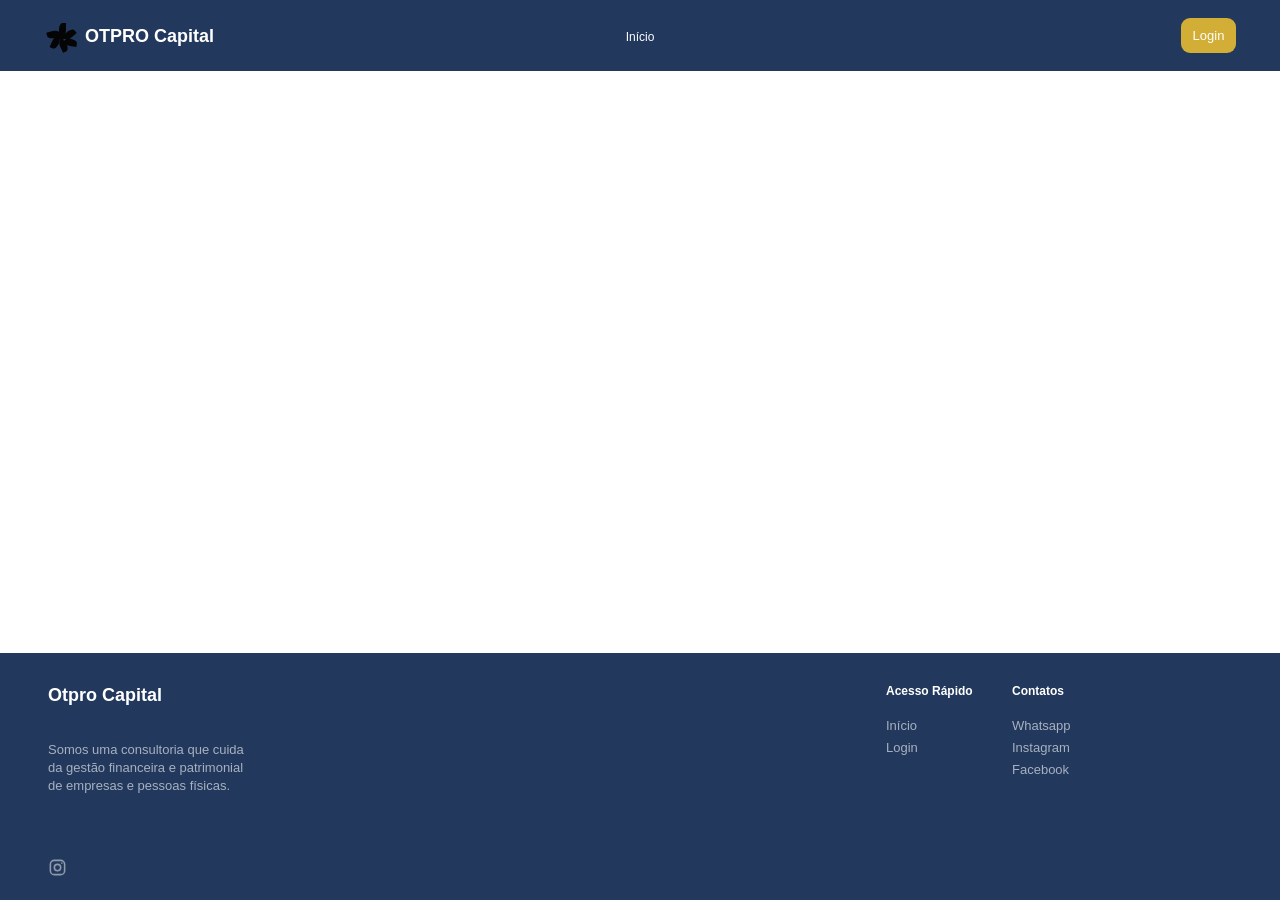
==== Front-End/index.html @ c9ad2c60 "Criação de pastas do frontend e seus respectivos arquivos" ====
<!DOCTYPE html>
<html lang="pt-BR">
<head>
    <meta charset="UTF-8">
    <meta name="viewport" content="width=device-width, initial-scale=1.0">
    <title>OTPRO Capital</title>
    <link rel="stylesheet" href="CSS/index.css">
</head>

<body>

    <header class="header">
        <div class="header-container">

            <a href="index.html" class="logo">
                <span class="logo-icon">
                    <span></span>
                    <span></span>
                    <span></span>
                    <span></span>
                    <span></span>
                    <span></span>
                    <span></span>
                </span>

                <span class="logo-text">OTPRO Capital</span>
            </a>

            <nav class="navigation">
                <a href="index.html">Início</a>
            </nav>

            <a href="login.html" class="login-button">Login</a>

        </div>
    </header>


    <main class="main-content">
        <!-- Conteúdo principal da página -->
    </main>


    <footer class="footer">

        <div class="footer-container">

            <div class="footer-company">
                <h2>Otpro Capital</h2>

                <p>
                    Somos uma consultoria que cuida<br>
                    da gestão financeira e patrimonial<br>
                    de empresas e pessoas físicas.
                </p>

                <a href="https://www.instagram.com/otprocapital/?igsh=djl4d3A2N29uaWxjl" class="instagram-icon" aria-label="Instagram">
                    <svg viewBox="0 0 24 24" aria-hidden="true">
                        <rect x="3" y="3" width="18" height="18" rx="5"></rect>
                        <circle cx="12" cy="12" r="4"></circle>
                        <circle cx="17.5" cy="6.5" r="1"></circle>
                    </svg>
                </a>
            </div>


            <div class="footer-column quick-links">
                <h3>Acesso Rápido</h3>

                <a href="index.html">Início</a>
                <a href="login.html">Login</a>
            </div>


            <div class="footer-column contacts">
                <h3>Contatos</h3>

                <a href="#">Whatsapp</a>
                <a href="https://www.instagram.com/otprocapital/?igsh=djl4d3A2N29uaWxjl">Instagram</a>
                <a href="#">Facebook</a>
            </div>

        </div>

    </footer>

</body>
</html>
---- Front-End/CSS/index.css ----
/* =========================================================
   RESET
========================================================= */

* {
    margin: 0;
    padding: 0;
    box-sizing: border-box;
}

html,
body {
    width: 100%;
    min-height: 100%;
}

body {
    margin: 0;
    min-height: 100vh;

    display: flex;
    flex-direction: column;

    font-family: Arial, Helvetica, sans-serif;
    background: #ffffff;
}


/* =========================================================
   HEADER
========================================================= */

.header {
    width: 100%;
    height: 71px;
    background: #22395d;
}

.header-container {
    width: 100%;
    height: 71px;

    display: flex;
    align-items: center;

    padding: 0 44px 0 49px;

    position: relative;
}


/* LOGO */

.logo {
    height: 100%;

    display: flex;
    align-items: center;

    text-decoration: none;
    color: #ffffff;
}

.logo-text {
    margin-left: 10px;

    color: #ffffff;

    font-size: 18px;
    font-weight: 700;

    line-height: 1;
}


/* ÍCONE DO LOGO */

.logo-icon {
    width: 26px;
    height: 26px;

    position: relative;

    display: block;
}

.logo-icon span {
    position: absolute;

    width: 7px;
    height: 13px;

    background: #050505;

    border-radius: 100% 0 100% 100%;
}


/* pétalas */

.logo-icon span:nth-child(1) {
    left: 10px;
    top: 0;

    transform: rotate(0deg);
}

.logo-icon span:nth-child(2) {
    left: 17px;
    top: 5px;

    transform: rotate(50deg);
}

.logo-icon span:nth-child(3) {
    left: 18px;
    top: 13px;

    transform: rotate(100deg);
}

.logo-icon span:nth-child(4) {
    left: 11px;
    top: 16px;

    transform: rotate(155deg);
}

.logo-icon span:nth-child(5) {
    left: 3px;
    top: 13px;

    transform: rotate(205deg);
}

.logo-icon span:nth-child(6) {
    left: 1px;
    top: 5px;

    transform: rotate(255deg);
}

.logo-icon span:nth-child(7) {
    left: 8px;
    top: 8px;

    width: 9px;
    height: 9px;

    border-radius: 50%;

    background: #050505;

    transform: none;
}


/* NAVEGAÇÃO */

.navigation {
    position: absolute;

    left: 50%;

    transform: translateX(-50%);
}

.navigation a {
    color: #ffffff;

    text-decoration: none;

    font-size: 12px;
    font-weight: 400;
}


/* BOTÃO LOGIN */

.login-button {
    margin-left: auto;

    width: 55px;
    height: 35px;

    display: flex;
    align-items: center;
    justify-content: center;

    background: #d2ae36;
    color: #ffffff;

    border-radius: 9px;

    text-decoration: none;

    font-size: 13px;
    font-weight: 400;
}


/* =========================================================
   ÁREA PRINCIPAL
========================================================= */

.main-content {
    width: 100%;
    flex: 1;

    background: #ffffff;
}


/* =========================================================
   FOOTER
========================================================= */

.footer {
    width: 100%;
    min-height: 247px;
    flex-shrink: 0;

    background: #22395d;
    color: #ffffff;
}

.footer-container {
    width: 100%;
    min-height: 247px;

    display: grid;

    grid-template-columns:
        minmax(420px, 1fr)
        126px
        220px;

    column-gap: 0;

    padding:
        31px
        48px
        23px
        48px;
}


/* =========================================================
   BLOCO DA EMPRESA
========================================================= */

.footer-company {
    position: relative;

    min-height: 190px;
}

.footer-company h2 {
    margin: 0;

    color: #ffffff;

    font-size: 18px;
    font-weight: 700;

    line-height: 22px;
}

.footer-company p {
    margin-top: 35px;

    color: #a7b0bf;

    font-size: 13px;
    font-weight: 400;

    line-height: 18px;
}


/* =========================================================
   COLUNAS DO FOOTER
========================================================= */

.footer-column {
    display: flex;
    flex-direction: column;

    align-items: flex-start;
}

.footer-column h3 {
    margin: 0;

    color: #ffffff;

    font-size: 12px;
    font-weight: 700;

    line-height: 15px;
}

.footer-column a {
    color: #a7b0bf;

    text-decoration: none;

    font-size: 13px;
    font-weight: 400;

    line-height: 18px;
}

.quick-links a:first-of-type,
.contacts a:first-of-type {
    margin-top: 18px;
}

.quick-links a + a,
.contacts a + a {
    margin-top: 4px;
}


/* =========================================================
   INSTAGRAM
========================================================= */

.instagram-icon {
    position: absolute;

    left: 0;
    bottom: 0;

    width: 19px;
    height: 19px;

    display: block;
}

.instagram-icon svg {
    width: 19px;
    height: 19px;

    fill: none;

    stroke: #8e9aab;

    stroke-width: 2;
}

.instagram-icon circle:last-child {
    fill: #8e9aab;
    stroke: none;
}


/* =========================================================
   TABLETS
========================================================= */

@media (max-width: 768px) {

    .header {
        height: 68px;
    }

    .header-container {
        height: 68px;

        padding: 0 28px;
    }

    .logo-text {
        font-size: 17px;
    }

    .navigation a {
        font-size: 12px;
    }

    .login-button {
        width: 54px;
        height: 34px;

        font-size: 12px;
    }

    .footer {
        min-height: 270px;
    }

    .footer-container {
        min-height: 270px;

        grid-template-columns:
            1fr
            130px
            150px;

        padding:
            30px
            30px
            22px
            30px;
    }

    .footer-company p {
        margin-top: 30px;
    }
}


/* =========================================================
   CELULARES
========================================================= */

@media (max-width: 600px) {

    .header {
        height: 64px;
    }

    .header-container {
        height: 64px;

        padding: 0 20px;
    }

    .logo-icon {
        width: 24px;
        height: 24px;

        transform: scale(0.9);
    }

    .logo-text {
        margin-left: 7px;

        font-size: 15px;
    }

    .navigation {
        position: static;

        margin-left: auto;
        margin-right: 18px;

        transform: none;
    }

    .navigation a {
        font-size: 11px;
    }

    .login-button {
        width: 52px;
        height: 32px;

        border-radius: 8px;

        font-size: 11px;
    }

    .footer {
        min-height: auto;
    }

    .footer-container {
        min-height: auto;

        display: grid;

        grid-template-columns: 1fr 1fr;

        row-gap: 35px;

        padding:
            30px
            25px
            25px
            25px;
    }

    .footer-company {
        grid-column: 1 / -1;

        min-height: 145px;
    }

    .footer-company h2 {
        font-size: 17px;
    }

    .footer-company p {
        margin-top: 20px;

        font-size: 12px;
        line-height: 17px;
    }

    .quick-links,
    .contacts {
        min-height: 100px;
    }

    .footer-column h3 {
        font-size: 12px;
    }

    .footer-column a {
        font-size: 12px;
    }

    .instagram-icon {
        bottom: 0;
    }
}


/* =========================================================
   CELULARES PEQUENOS
========================================================= */

@media (max-width: 380px) {

    .header-container {
        padding: 0 15px;
    }

    .logo-text {
        font-size: 14px;
    }

    .navigation {
        margin-right: 12px;
    }

    .navigation a {
        font-size: 10px;
    }

    .login-button {
        width: 48px;
        height: 30px;

        font-size: 10px;
    }

    .main-content {
        height: 300px;
    }

    .footer-container {
        padding-left: 20px;
        padding-right: 20px;
    }
}
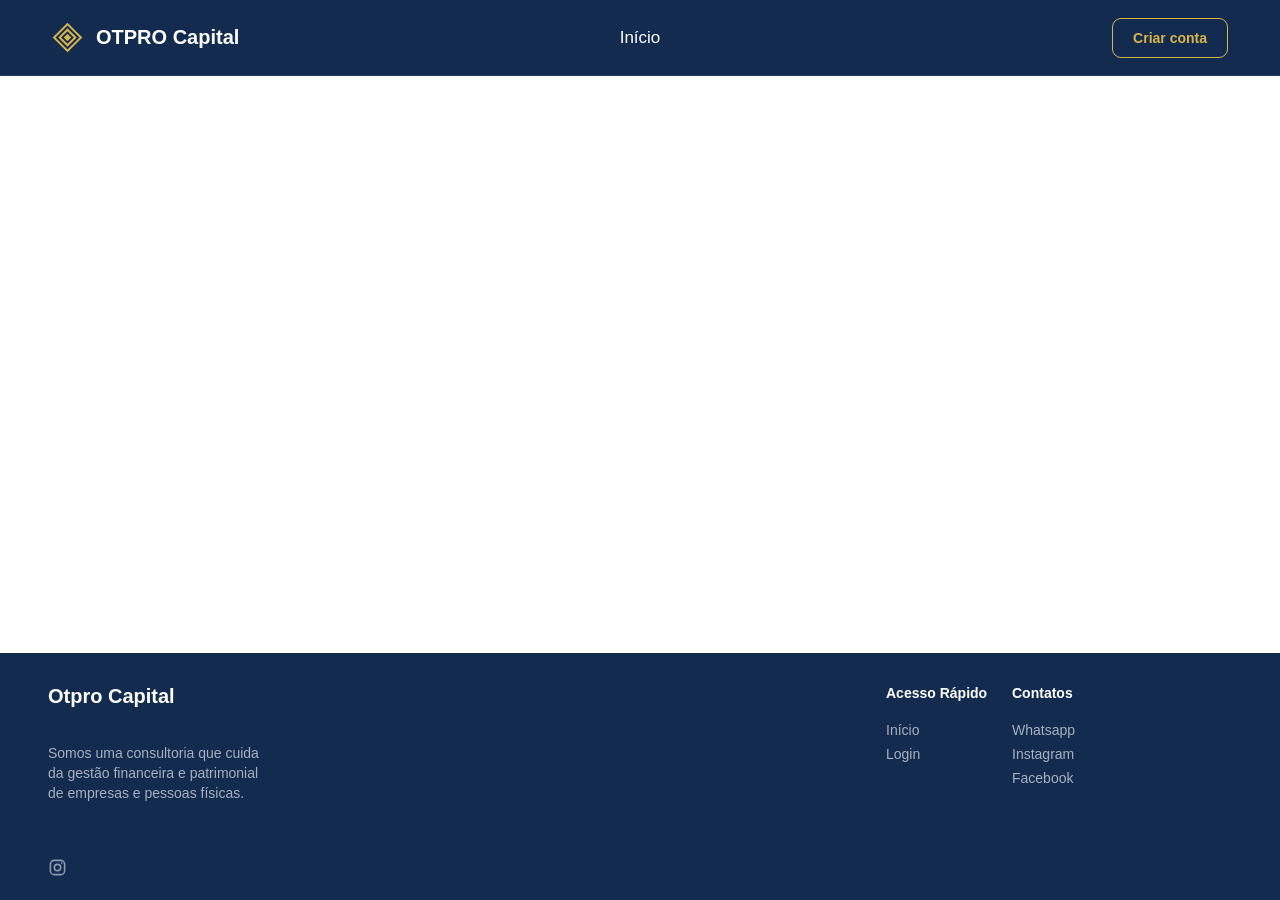
==== commit a7e48905: "página login finalizada e todos os header feitos" ====
--- a/Front-End/index.html
+++ b/Front-End/index.html
@@ -9,18 +9,15 @@
 
 <body>
 
-    <header class="header">
+  <header class="header">
         <div class="header-container">
 
             <a href="index.html" class="logo">
+
                 <span class="logo-icon">
-                    <span></span>
-                    <span></span>
-                    <span></span>
-                    <span></span>
-                    <span></span>
-                    <span></span>
-                    <span></span>
+                    <span class="diamond diamond-1"></span>
+                    <span class="diamond diamond-2"></span>
+                    <span class="diamond diamond-3"></span>
                 </span>
 
                 <span class="logo-text">OTPRO Capital</span>
@@ -30,7 +27,7 @@
                 <a href="index.html">Início</a>
             </nav>
 
-            <a href="login.html" class="login-button">Login</a>
+            <a href="#" class="login-button">Criar conta</a>
 
         </div>
     </header>
--- a/Front-End/CSS/index.css
+++ b/Front-End/CSS/index.css
@@ -25,179 +25,134 @@
     background: #ffffff;
 }
 
-
 /* =========================================================
    HEADER
 ========================================================= */
 
 .header {
     width: 100%;
-    height: 71px;
-    background: #22395d;
+    height: 76px;
+    background: #142b50;
+    border-bottom: 1px solid rgba(255,255,255,0.08);
 }
 
 .header-container {
     width: 100%;
-    height: 71px;
-
+    height: 100%;
     display: flex;
     align-items: center;
-
-    padding: 0 44px 0 49px;
-
-    position: relative;
-}
-
-
-/* LOGO */
+    justify-content: space-between;
+    padding: 0 52px;
+}
+
+
+/* =========================================================
+   LOGO
+========================================================= */
 
 .logo {
-    height: 100%;
-
     display: flex;
     align-items: center;
-
     text-decoration: none;
-    color: #ffffff;
+    color: white;
 }
 
 .logo-text {
-    margin-left: 10px;
-
-    color: #ffffff;
-
-    font-size: 18px;
+    margin-left: 12px;
+    font-size: 20px;
     font-weight: 700;
-
-    line-height: 1;
-}
-
-
-/* ÍCONE DO LOGO */
+}
+
+
+/* ÍCONE */
 
 .logo-icon {
-    width: 26px;
-    height: 26px;
-
     position: relative;
-
+    width: 32px;
+    height: 32px;
     display: block;
 }
 
-.logo-icon span {
+.diamond {
     position: absolute;
-
-    width: 7px;
+    transform: rotate(45deg);
+    border: 2px solid #d7b54a;
+}
+
+.diamond-1 {
+    width: 21px;
+    height: 21px;
+    left: 5px;
+    top: 5px;
+}
+
+.diamond-2 {
+    width: 13px;
     height: 13px;
-
-    background: #050505;
-
-    border-radius: 100% 0 100% 100%;
-}
-
-
-/* pétalas */
-
-.logo-icon span:nth-child(1) {
-    left: 10px;
-    top: 0;
-
-    transform: rotate(0deg);
-}
-
-.logo-icon span:nth-child(2) {
-    left: 17px;
-    top: 5px;
-
-    transform: rotate(50deg);
-}
-
-.logo-icon span:nth-child(3) {
-    left: 18px;
+    left: 9px;
+    top: 9px;
+}
+
+.diamond-3 {
+    width: 5px;
+    height: 5px;
+    left: 13px;
     top: 13px;
-
-    transform: rotate(100deg);
-}
-
-.logo-icon span:nth-child(4) {
-    left: 11px;
-    top: 16px;
-
-    transform: rotate(155deg);
-}
-
-.logo-icon span:nth-child(5) {
-    left: 3px;
-    top: 13px;
-
-    transform: rotate(205deg);
-}
-
-.logo-icon span:nth-child(6) {
-    left: 1px;
-    top: 5px;
-
-    transform: rotate(255deg);
-}
-
-.logo-icon span:nth-child(7) {
-    left: 8px;
-    top: 8px;
-
-    width: 9px;
-    height: 9px;
-
-    border-radius: 50%;
-
-    background: #050505;
-
-    transform: none;
-}
-
-
-/* NAVEGAÇÃO */
+    background: #d7b54a;
+}
+
+
+/* =========================================================
+   NAVEGAÇÃO
+========================================================= */
 
 .navigation {
     position: absolute;
-
     left: 50%;
-
     transform: translateX(-50%);
 }
 
 .navigation a {
-    color: #ffffff;
-
+    color: white;
     text-decoration: none;
-
-    font-size: 12px;
-    font-weight: 400;
-}
-
-
-/* BOTÃO LOGIN */
+    font-size: 17px;
+    transition: 0.2s;
+}
+
+.navigation a:hover {
+    opacity: 0.75;
+}
+
+
+/* =========================================================
+   BOTÃO HEADER
+========================================================= */
 
 .login-button {
-    margin-left: auto;
-
-    width: 55px;
-    height: 35px;
+    height: 40px;
+    padding: 0 20px;
 
     display: flex;
     align-items: center;
     justify-content: center;
 
-    background: #d2ae36;
-    color: #ffffff;
-
+    border: 1px solid #d7b54a;
     border-radius: 9px;
 
+    color: #d7b54a;
+    background: transparent;
+
     text-decoration: none;
-
-    font-size: 13px;
-    font-weight: 400;
-}
-
+    font-size: 14px;
+    font-weight: 600;
+
+    transition: 0.2s;
+}
+
+.login-button:hover {
+    background: #d7b54a;
+    color: #142b50;
+}
 
 /* =========================================================
    ÁREA PRINCIPAL
@@ -220,7 +175,7 @@
     min-height: 247px;
     flex-shrink: 0;
 
-    background: #22395d;
+    background: #142b50;
     color: #ffffff;
 }
 
@@ -260,10 +215,10 @@
 
     color: #ffffff;
 
-    font-size: 18px;
+    font-size: 20px;
     font-weight: 700;
 
-    line-height: 22px;
+    line-height: 24px;
 }
 
 .footer-company p {
@@ -271,10 +226,10 @@
 
     color: #a7b0bf;
 
-    font-size: 13px;
+    font-size: 14px;
     font-weight: 400;
 
-    line-height: 18px;
+    line-height: 20px;
 }
 
 
@@ -294,10 +249,10 @@
 
     color: #ffffff;
 
-    font-size: 12px;
+    font-size: 14px;
     font-weight: 700;
 
-    line-height: 15px;
+    line-height: 18px;
 }
 
 .footer-column a {
@@ -305,10 +260,10 @@
 
     text-decoration: none;
 
-    font-size: 13px;
+    font-size: 14px;
     font-weight: 400;
 
-    line-height: 18px;
+    line-height: 20px;
 }
 
 .quick-links a:first-of-type,
@@ -372,18 +327,18 @@
     }
 
     .logo-text {
-        font-size: 17px;
+        font-size: 19px;
     }
 
     .navigation a {
-        font-size: 12px;
+        font-size: 13px;
     }
 
     .login-button {
-        width: 54px;
-        height: 34px;
-
-        font-size: 12px;
+        width: 56px;
+        height: 35px;
+
+        font-size: 13px;
     }
 
     .footer {
@@ -405,8 +360,21 @@
             30px;
     }
 
+    .footer-company h2 {
+    font-size: 19px;
+    }
+
     .footer-company p {
-        margin-top: 30px;
+        font-size: 13px;
+        line-height: 19px;
+    }
+
+    .footer-column h3 {
+        font-size: 13px;
+    }
+
+    .footer-column a {
+        font-size: 13px;
     }
 }
 
@@ -437,7 +405,7 @@
     .logo-text {
         margin-left: 7px;
 
-        font-size: 15px;
+        font-size: 17px;
     }
 
     .navigation {
@@ -450,16 +418,16 @@
     }
 
     .navigation a {
-        font-size: 11px;
+        font-size: 12px;
     }
 
     .login-button {
-        width: 52px;
-        height: 32px;
+        width: 54px;
+        height: 33px;
 
         border-radius: 8px;
 
-        font-size: 11px;
+        font-size: 12px;
     }
 
     .footer {
@@ -489,14 +457,14 @@
     }
 
     .footer-company h2 {
-        font-size: 17px;
+        font-size: 18px;
     }
 
     .footer-company p {
         margin-top: 20px;
 
-        font-size: 12px;
-        line-height: 17px;
+        font-size: 13px;
+        line-height: 18px;
     }
 
     .quick-links,
@@ -505,11 +473,11 @@
     }
 
     .footer-column h3 {
-        font-size: 12px;
+        font-size: 13px;
     }
 
     .footer-column a {
-        font-size: 12px;
+        font-size: 13px;
     }
 
     .instagram-icon {
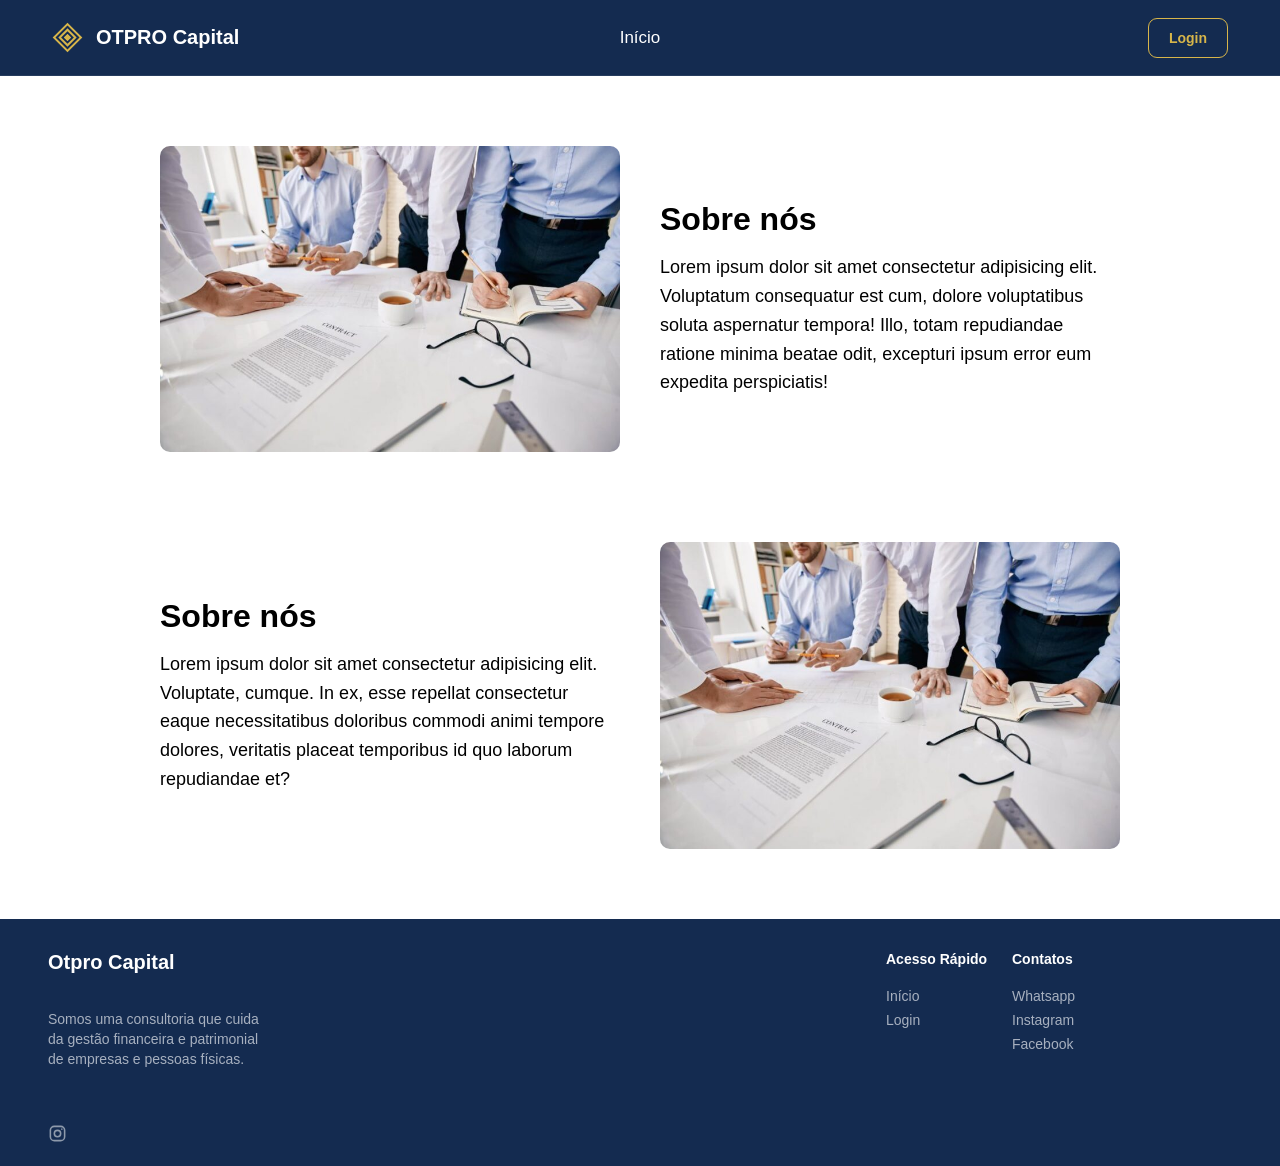
==== commit a81fe414: "Estruturando página de início" ====
--- a/Front-End/index.html
+++ b/Front-End/index.html
@@ -27,16 +27,38 @@
                 <a href="index.html">Início</a>
             </nav>
 
-            <a href="#" class="login-button">Criar conta</a>
+            <a href="login.html" class="login-button">Login</a>
 
         </div>
     </header>
 
 
     <main class="main-content">
-        <!-- Conteúdo principal da página -->
+        <section class="sobre">
+            <div class="imagem">
+                <img src="/Front-End/img/reuniao.jpeg" alt="Descrição da imagem">
+            </div>
+
+            <div class="texto">
+                <h2>Sobre nós</h2>
+                <p>Lorem ipsum dolor sit amet consectetur adipisicing elit. Voluptatum consequatur est cum, dolore voluptatibus soluta aspernatur tempora! Illo, totam repudiandae ratione minima beatae odit, excepturi ipsum error eum expedita perspiciatis!</p>
+
+            </div>
+        </section>
+
+        <section class="sobre">
+            <div class="texto">
+                <h2>Sobre nós</h2>
+                <p>Lorem ipsum dolor sit amet consectetur adipisicing elit. Voluptate, cumque. In ex, esse repellat consectetur eaque necessitatibus doloribus commodi animi tempore dolores, veritatis placeat temporibus id quo laborum repudiandae et?</p>
+
+            </div>
+
+            <div class="imagem">
+                <img src="/Front-End/img/reuniao.jpeg" alt="Descrição da imagem">
+            </div>
+        </section>
+
     </main>
-
 
     <footer class="footer">
 
--- a/Front-End/CSS/index.css
+++ b/Front-End/CSS/index.css
@@ -165,6 +165,45 @@
     background: #ffffff;
 }
 
+.sobre {
+    display: flex;
+    align-items: center;
+    gap: 40px;
+    max-width: 1000px;
+    margin: 50px auto;
+    padding: 20px;
+}
+
+.imagem,
+.texto {
+    width: 50%;
+}
+
+.imagem img {
+    width: 100%;
+    display: block;
+    border-radius: 10px;
+}
+
+.texto h2 {
+    font-size: 32px;
+    margin-bottom: 15px;
+}
+
+.texto p {
+    font-size: 18px;
+    line-height: 1.6;
+}
+
+.texto button {
+    padding: 12px 25px;
+    border: none;
+    border-radius: 5px;
+    background: #007bff;
+    color: white;
+    cursor: pointer;
+}
+
 
 /* =========================================================
    FOOTER
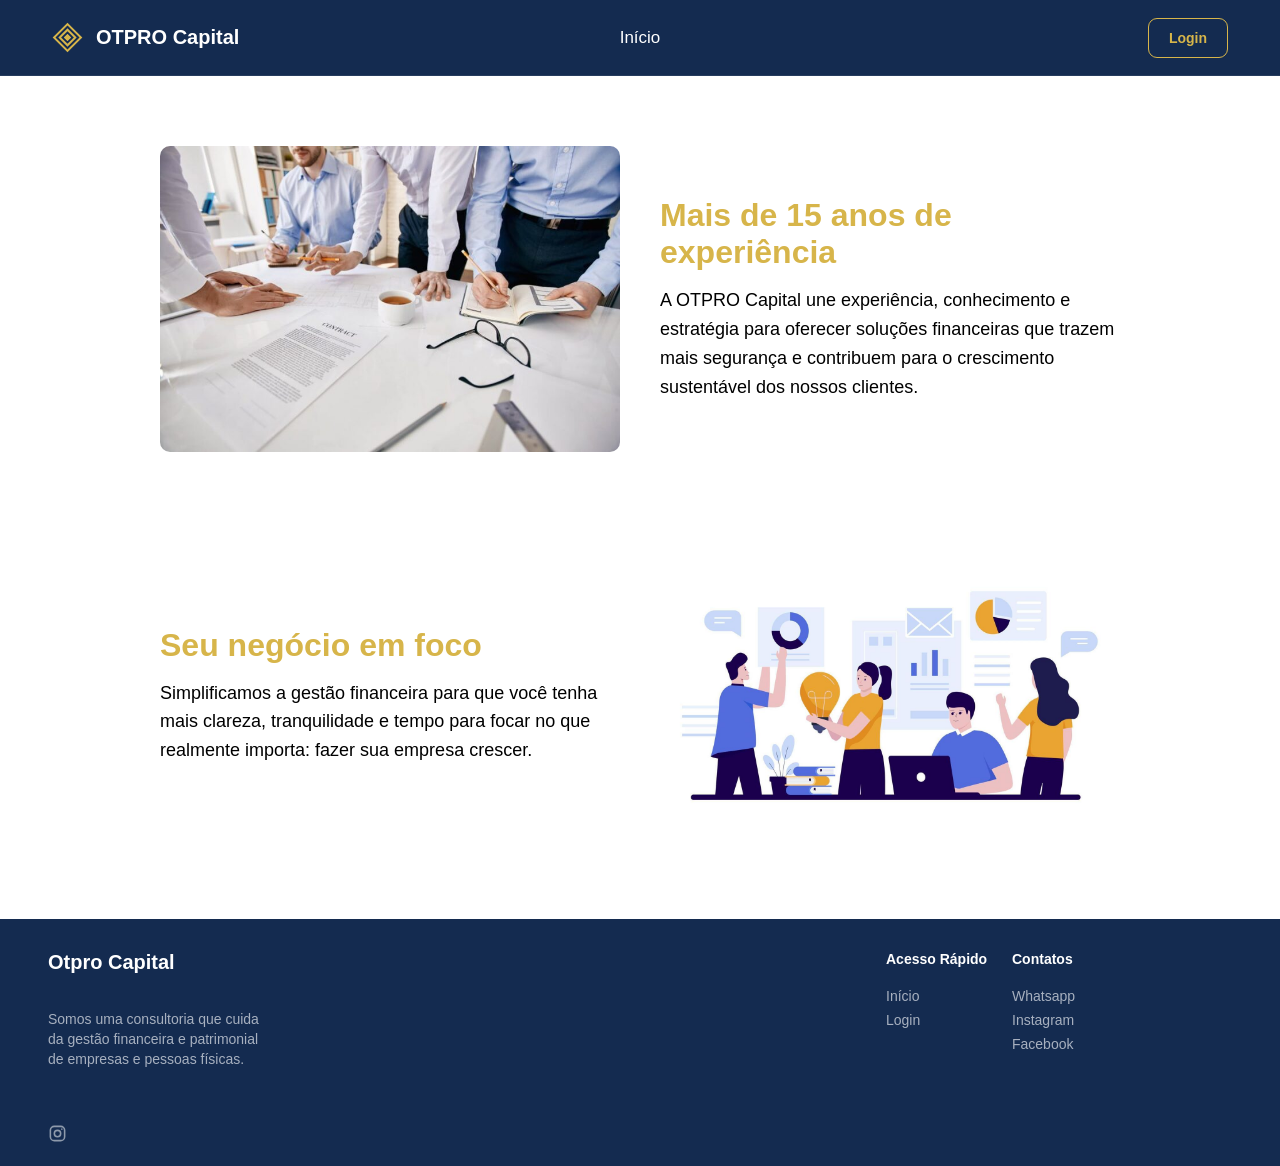
==== commit baeb586e: "Alterações na página de início" ====
--- a/Front-End/index.html
+++ b/Front-End/index.html
@@ -40,21 +40,21 @@
             </div>
 
             <div class="texto">
-                <h2>Sobre nós</h2>
-                <p>Lorem ipsum dolor sit amet consectetur adipisicing elit. Voluptatum consequatur est cum, dolore voluptatibus soluta aspernatur tempora! Illo, totam repudiandae ratione minima beatae odit, excepturi ipsum error eum expedita perspiciatis!</p>
+                <h2 style="color: #d7b54a;">Mais de 15 anos de experiência</h2>
+                <p>A OTPRO Capital une experiência, conhecimento e estratégia para oferecer soluções financeiras que trazem mais segurança e contribuem para o crescimento sustentável dos nossos clientes.</p>
 
             </div>
         </section>
 
         <section class="sobre">
             <div class="texto">
-                <h2>Sobre nós</h2>
-                <p>Lorem ipsum dolor sit amet consectetur adipisicing elit. Voluptate, cumque. In ex, esse repellat consectetur eaque necessitatibus doloribus commodi animi tempore dolores, veritatis placeat temporibus id quo laborum repudiandae et?</p>
+                <h2 style="color: #d7b54a;">Seu negócio em foco</h2>
+                <p>Simplificamos a gestão financeira para que você tenha mais clareza, tranquilidade e tempo para focar no que realmente importa: fazer sua empresa crescer.</p>
 
             </div>
 
             <div class="imagem">
-                <img src="/Front-End/img/reuniao.jpeg" alt="Descrição da imagem">
+                <img src="/Front-End/img/reuniao03.jpeg" alt="Descrição da imagem">
             </div>
         </section>
 
